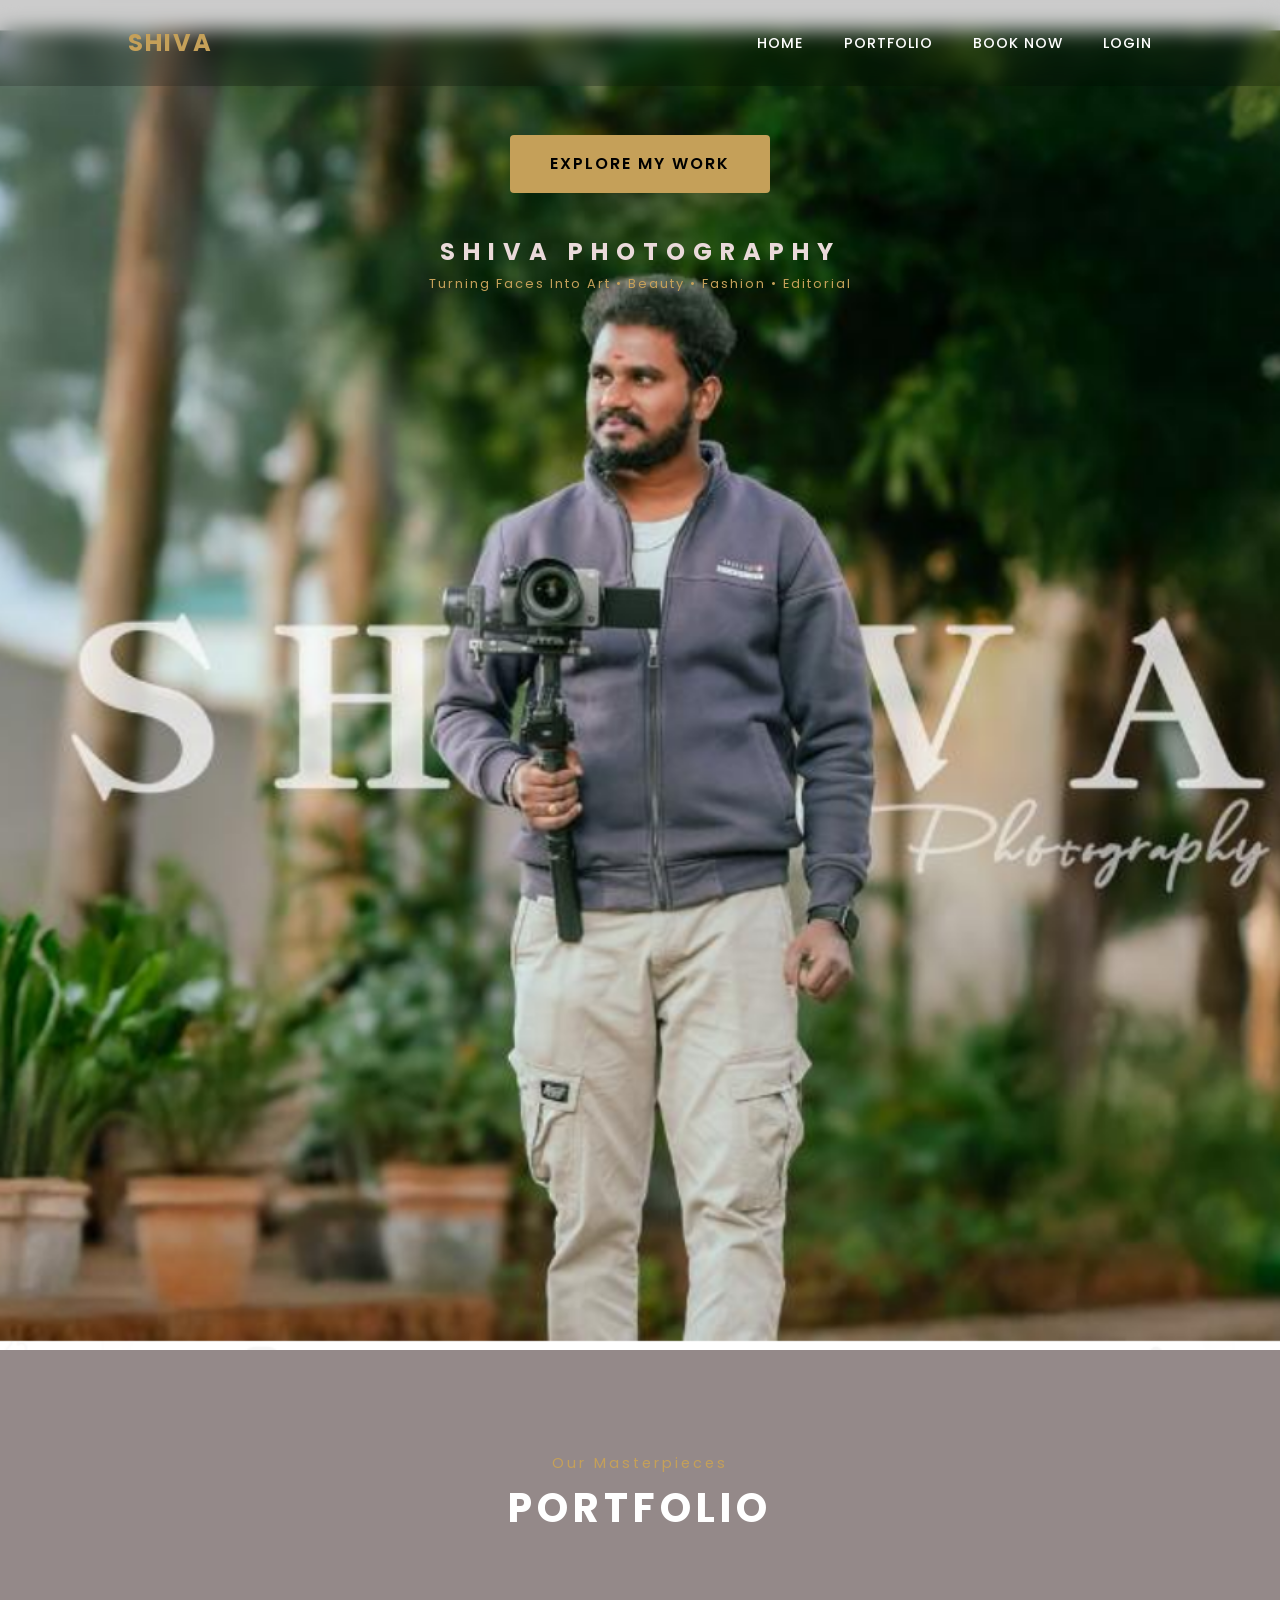
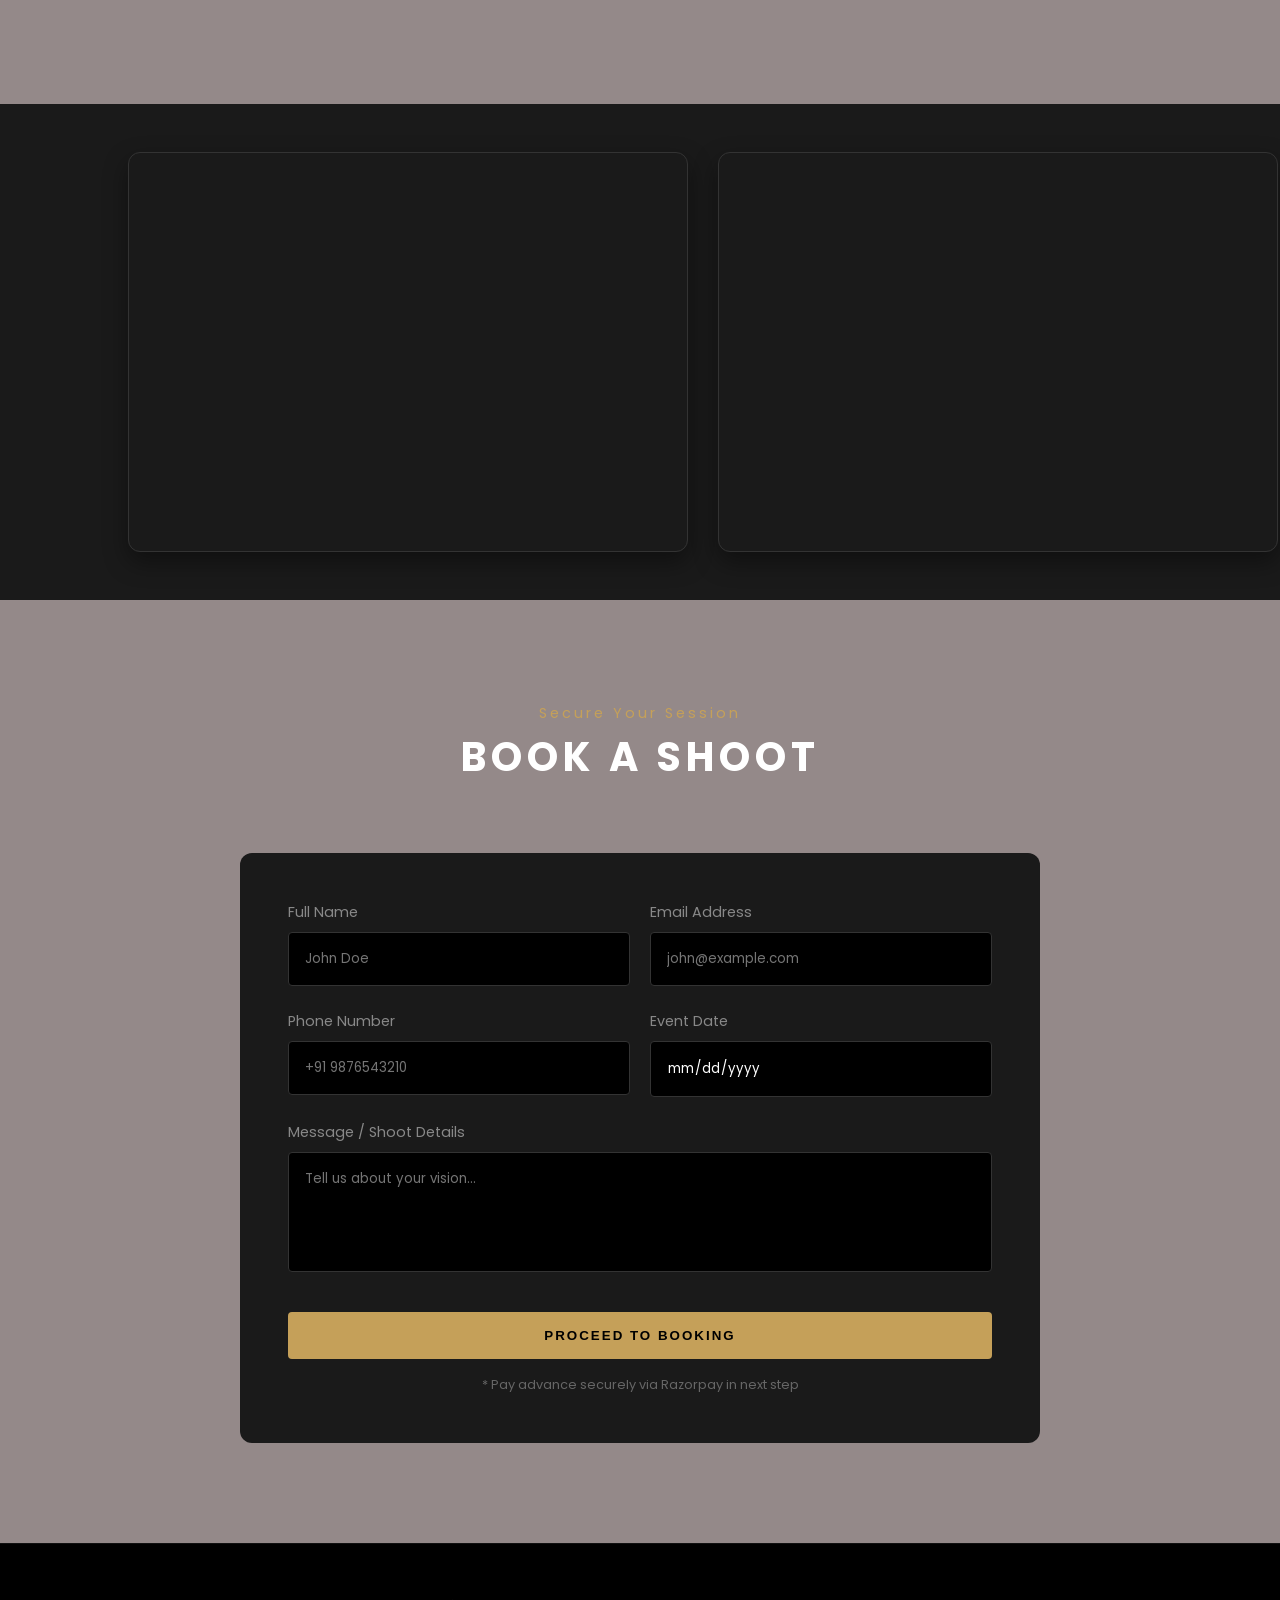
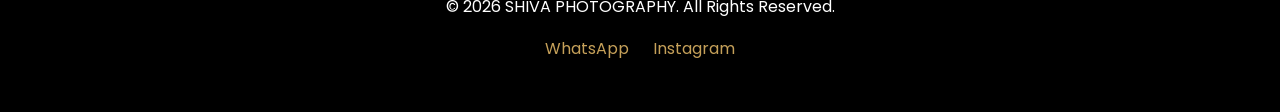
==== shiva photography876/index.html @ bd970e34 "Update index.html" ====
<!DOCTYPE html>
<html lang="en">

<head>
    <meta charset="UTF-8">
    <meta name="viewport" content="width=device-width, initial-scale=1.0">
    <title>Shiva Photography - Turning Faces Into Art</title>
    <!-- Google Fonts -->
    <link href="https://fonts.googleapis.com/css2?family=Poppins:wght@300;400;500;600;700;800&display=swap"
        rel="stylesheet">
    <!-- Custom CSS -->
    <link rel="stylesheet" href="assets/css/style.css">
</head>

<body>

    <!-- Navigation -->
    <nav>
        <a href="#" class="logo">SHIVA</a>
        <ul id="nav-links">
            <li><a href="#home">Home</a></li>
            <li><a href="#portfolio">Portfolio</a></li>
            <li><a href="#booking">Book Now</a></li>
            <li><a href="login.html">Login</a></li>
        </ul>
    </nav>

    <!-- Hero Section -->
    <section class="hero" id="home">
        <div class="hero-content">
            <a href="#portfolio" class="btn-primary" style="margin-bottom: 2rem;">Explore My Work</a>
            <h1>SHIVA PHOTOGRAPHY</h1>
            <p>Turning Faces Into Art • Beauty • Fashion • Editorial</p>
        </div>
    </section>

    <!-- Portfolio Section -->
    <section class="section" id="portfolio">
        <div class="section-title">
            <span>Our Masterpieces</span>
            <h2>Portfolio</h2>
        </div>
    </section>
    </div>
    <div class="scroll-container">
     <iframe width="500" height="360" src="https://www.youtube.com/embed/YkyLp0kZzbs?si=UGw5tzGCFQkqAG49" title="YouTube video player" frameborder="0" allow="accelerometer; autoplay; clipboard-write;  gyroscope; picture-in-picture; web-share" referrerpolicy="strict-origin-when-cross-origin" allowfullscreen></iframe>
     <iframe width="500" height="360" src="https://www.youtube.com/embed/C0DIW3pznsU?si=355kIFxMkGj-nv2P" title="YouTube video player" frameborder="0" allow="accelerometer; autoplay; clipboard-write; encrypted-media; gyroscope; picture-in-picture; web-share" referrerpolicy="strict-origin-when-cross-origin" allowfullscreen></iframe>
    <video controls width="600" height="400">
    <source src="shivaquyw.mp4" type="video/mp4">
    <source src="shivaquyw.webm" type="video/webm">
        </video>  
      <iframe width="560" height="315" src="https://www.youtube.com/embed/8_EfYkSAQk8?si=icCMi53WTMugwzmL" title="YouTube video player" frameborder="0" allow="accelerometer; autoplay; clipboard-write; encrypted-media; gyroscope; picture-in-picture; web-share" referrerpolicy="strict-origin-when-cross-origin" allowfullscreen></iframe>

    </div>


    <!-- Booking Section -->
    <section class="section" id="booking">
        <div class="section-title">
            <span>Secure Your Session</span>
            <h2>Book A Shoot</h2>
        </div>
        <div class="booking-container">
            <form action="booking_process.php" method="POST">
                <div class="form-row">
                    <div class="form-group">
                        <label>Full Name</label>
                        <input type="text" name="full_name" required placeholder="John Doe">
                    </div>
                    <div class="form-group">
                        <label>Email Address</label>
                        <input type="email" name="email" required placeholder="john@example.com">
                    </div>
                </div>
                <div class="form-row">
                    <div class="form-group">
                        <label>Phone Number</label>
                        <input type="tel" name="phone" required placeholder="+91 9876543210">
                    </div>
                    <div class="form-group">
                        <label>Event Date</label>
                        <input type="date" name="event_date" required>
                    </div>
                </div>
                <div class="form-group">
                    <label>Message / Shoot Details</label>
                    <textarea name="message" placeholder="Tell us about your vision..."></textarea>
                </div>
                <div style="text-align: center; margin-top: 2rem;">
                    <button type="submit" class="btn-primary" style="border:none; cursor:pointer; width: 100%;">Proceed
                        to Booking</button>
                    <p style="margin-top: 1rem; font-size: 0.8rem; color: #666;">* Pay advance securely via Razorpay in
                        next step</p>
                </div>
            </form>
        </div>
    </section>

    <!-- Footer -->
    <footer>
        <p>&copy; 2026 SHIVA PHOTOGRAPHY. All Rights Reserved.</p>
        <div style="margin-top: 1rem;">
            <a href="https://wa.me/919876543210" target="_blank"
                style="color: var(--primary); text-decoration:none; margin: 0 10px;">WhatsApp</a>
            <a href="#" style="color: var(--primary); text-decoration:none; margin: 0 10px;">Instagram</a>
        </div>
    </footer>

    <!-- Scripts -->
    <script src="assets/js/script.js"></script>
</body>


</html>
---- shiva photography876/assets/css/style.css ----
:root {
    --primary: #c5a059;
    --secondary: #1a1a1a;
    --bg: #948989;
    --text: #ffffff;
    --accent: #d4b06a;
    --transition: all 0.4s cubic-bezier(0.4, 0, 0.2, 1);
}

* {
    margin: 0;
    padding: 0;
    box-sizing: border-box;
}

html {
    scroll-behavior: smooth;
}

body {
    font-family: 'Poppins', sans-serif;
    background-color: var(--bg);
    color: var(--text);
    line-height: 1.6;
    overflow-x: hidden;
}

/* Navigation */
nav {
    position: fixed;
    top: 0;
    width: 100%;
    padding: 1.5rem 10%;
    display: flex;
    justify-content: space-between;
    align-items: center;
    z-index: 1000;
    transition: var(--transition);
    background: rgba(0, 0, 0, 0.2);
    backdrop-filter: blur(10px);
}

nav.scrolled {
    padding: 1rem 10%;
    background: rgba(0, 0, 0, 0.9);
}

.logo {
    font-size: 1.5rem;
    font-weight: 700;
    color: var(--primary);
    text-decoration: none;
    letter-spacing: 2px;
}

nav ul {
    display: flex;
    list-style: none;
}

nav ul li {
    margin-left: 2.5rem;
}

nav ul li a {
    color: var(--text);
    text-decoration: none;
    font-size: 0.9rem;
    font-weight: 500;
    text-transform: uppercase;
    letter-spacing: 1px;
    transition: var(--transition);
}

nav ul li a:hover {
    color: var(--primary);
}

/* Hero Section */
.hero {
    height: 150vh;
    width: 100%;
    background: url('../../Screenshot 2026-03-03 204924.jpg') no-repeat center 20%/cover;
    color: #eadada;
    display: flex;
    flex-direction: column;
    justify-content: flex-start;
    align-items: center;
    text-align: center;
    padding: 15vh 10% 0;
    overflow: hidden;
}

.hero-content {
    display: flex;
    flex-direction: column;
    align-items: center;
    animation: verticalScroll 0s linear infinite;
}

.hero h1 {
    font-size: 1.5rem;
    font-weight: 700;
    letter-spacing: 8px;
    margin-top: 0.5rem;
    margin-bottom: 0.2rem;
}

.hero p {
    font-size: 0.8rem;
    color: var(--primary);
    letter-spacing: 2px;
    margin-bottom: 0;
}

@keyframes verticalScroll {
    0% {
        transform: translateY(0);
    }

    100% {
        transform: translateY(-120%);
    }
}


/* Buttons */
.btn-primary {
    padding: 1rem 2.5rem;
    background: var(--primary);
    color: #000;
    text-decoration: none;
    font-weight: 600;
    text-transform: uppercase;
    letter-spacing: 2px;
    border-radius: 4px;
    transition: var(--transition);
    display: inline-block;
}

.btn-primary:hover {
    background: #fff;
    transform: scale(1.05);
}

/* Portfolio Gallery */
.section {
    padding: 100px 10%;
}

.section-title {
    text-align: center;
    margin-bottom: 4rem;
}

.section-title h2 {
    font-size: 2.5rem;
    letter-spacing: 5px;
    text-transform: uppercase;
    margin-bottom: 1rem;
}

.section-title span {
    color: var(--primary);
    font-size: 0.9rem;
    letter-spacing: 3px;
}

div.scroll-container {
    background-color: var(--secondary);
    overflow-x: auto;
    overflow-y: hidden;
    white-space: nowrap;
    padding: 3rem 10%;
    /* Keep content padded but container full width */
    display: flex;
    gap: 30px;
    scrollbar-width: thin;
    scrollbar-color: var(--primary) transparent;
    width: 100vw;
    position: relative;
    left: 50%;
    right: 50%;
    margin-left: -50vw;
    margin-right: -50vw;
}

div.scroll-container::-webkit-scrollbar {
    height: 6px;
}

div.scroll-container::-webkit-scrollbar-thumb {
    background: var(--primary);
    border-radius: 10px;
}

div.scroll-container iframe {
    flex: 0 0 auto;
    width: clamp(300px, 60vw, 560px);
    aspect-ratio: 16/9;
    height: auto;
    border-radius: 12px;
    border: 1px solid #333;
    box-shadow: 0 10px 25px rgba(0, 0, 0, 0.4);
    transition: transform 0.3s ease;
}

div.scroll-container iframe:hover {
    transform: translateY(-6px);
}


/* Booking Form */
.booking-container {
    background: var(--secondary);
    padding: 3rem;
    border-radius: 12px;
    max-width: 800px;
    margin: 0 auto;
}

.form-row {
    display: flex;
    gap: 20px;
    margin-bottom: 1.5rem;
}

.form-group {
    flex: 1;
}

.form-group label {
    display: block;
    margin-bottom: 0.5rem;
    font-size: 0.9rem;
    color: #888;
}

.form-group input,
.form-group textarea {
    width: 100%;
    padding: 1rem;
    background: #000;
    border: 1px solid #333;
    color: #fff;
    border-radius: 4px;
    font-family: inherit;
}

.form-group textarea {
    height: 120px;
    resize: none;
}

/* Footer */
footer {
    padding: 50px 10%;
    background: #000;
    text-align: center;
    border-top: 1px solid #111;
}

/* Animations */
@keyframes fadeInUp {
    from {
        opacity: 0;
        transform: translateY(30px);
    }

    to {
        opacity: 1;
        transform: translateY(0);
    }
}

/* Mobile Responsive */
@media (max-width: 768px) {
    nav ul {
        display: none;
    }

    .form-row {
        flex-direction: column;
    }

    .section {
        padding: 60px 5%;
    }
}
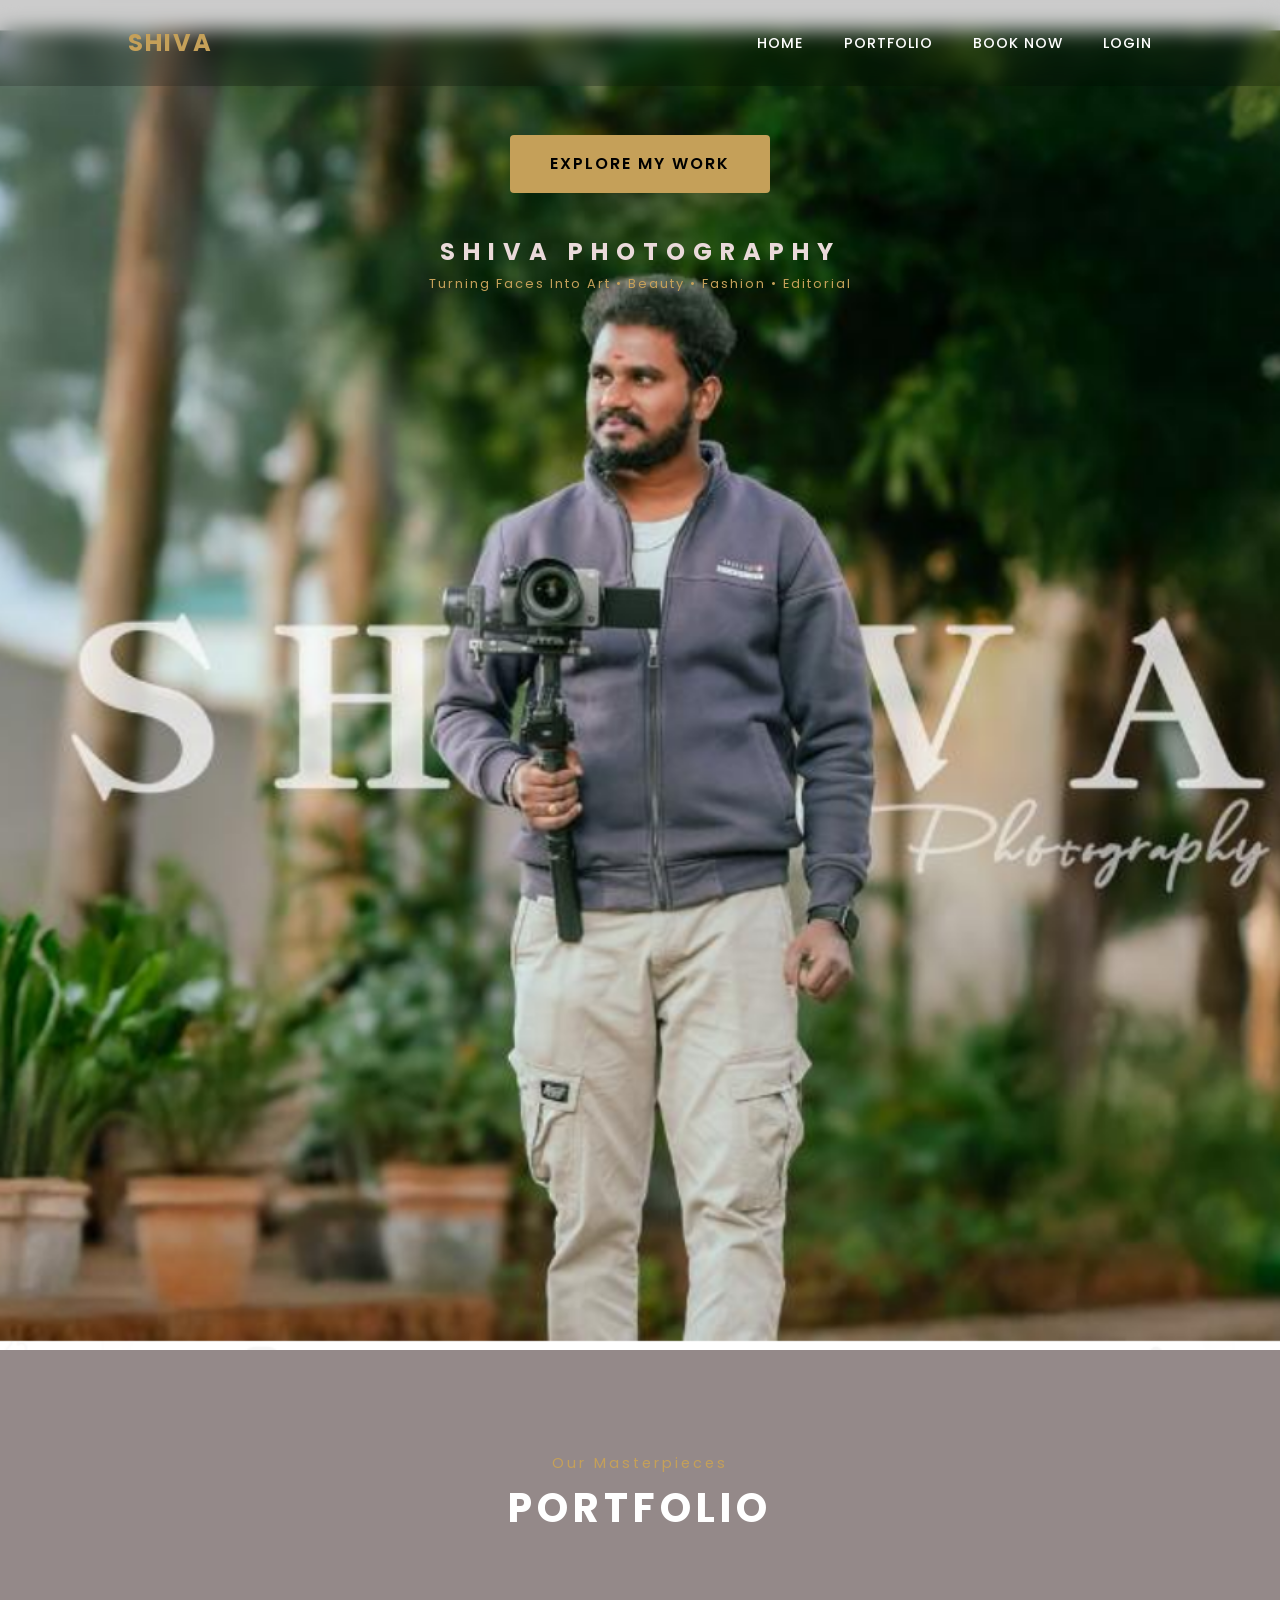
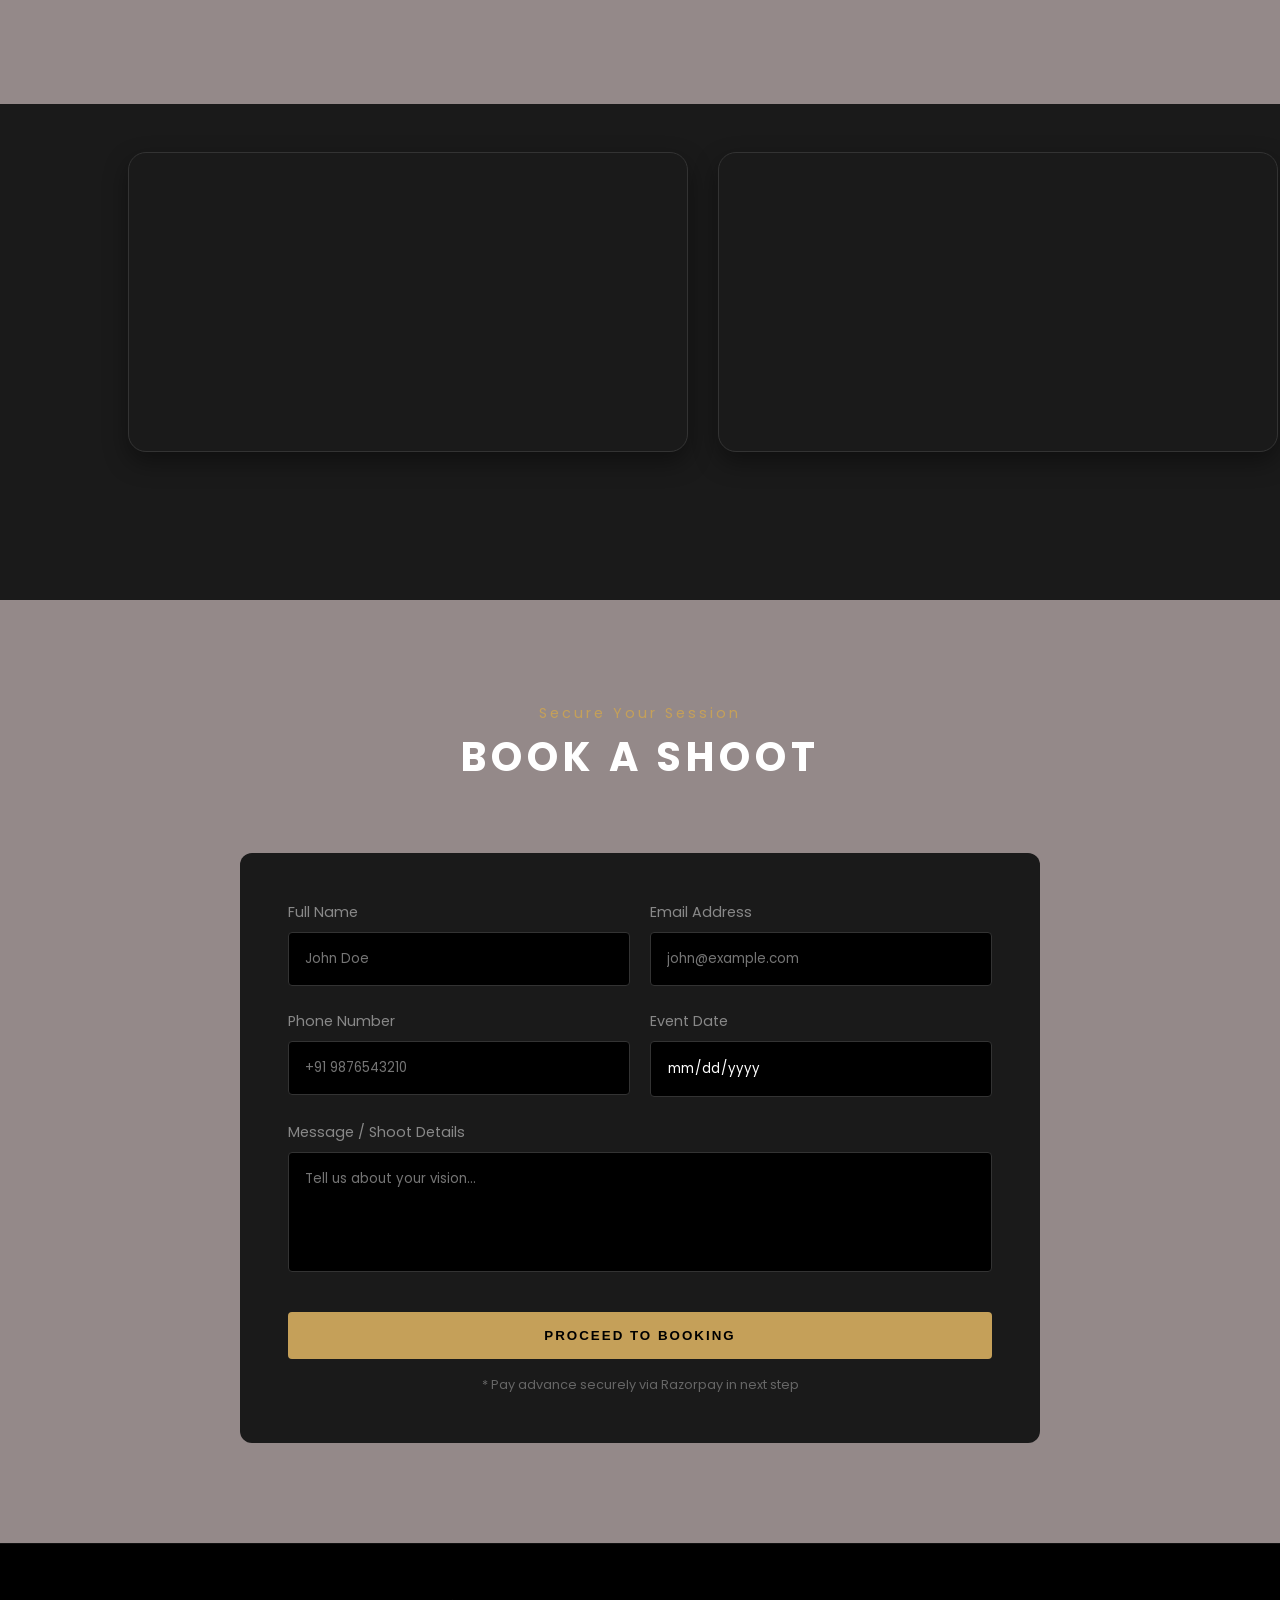
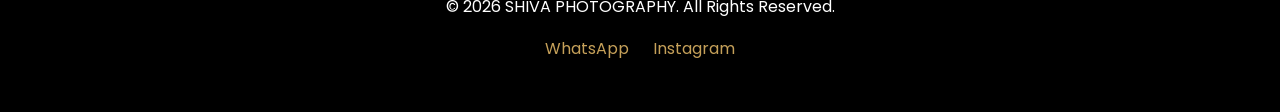
==== commit 96c0910f: "Update index.html" ====
--- a/shiva photography876/index.html
+++ b/shiva photography876/index.html
@@ -43,8 +43,8 @@
     </section>
     </div>
     <div class="scroll-container">
-     <iframe width="500" height="360" src="https://www.youtube.com/embed/YkyLp0kZzbs?si=UGw5tzGCFQkqAG49" title="YouTube video player" frameborder="0" allow="accelerometer; autoplay; clipboard-write;  gyroscope; picture-in-picture; web-share" referrerpolicy="strict-origin-when-cross-origin" allowfullscreen></iframe>
-     <iframe width="500" height="360" src="https://www.youtube.com/embed/C0DIW3pznsU?si=355kIFxMkGj-nv2P" title="YouTube video player" frameborder="0" allow="accelerometer; autoplay; clipboard-write; encrypted-media; gyroscope; picture-in-picture; web-share" referrerpolicy="strict-origin-when-cross-origin" allowfullscreen></iframe>
+     <iframe width="500" height="300" src="https://www.youtube.com/embed/YkyLp0kZzbs?si=UGw5tzGCFQkqAG49" title="YouTube video player" frameborder="0" allow="accelerometer; autoplay; clipboard-write;  gyroscope; picture-in-picture; web-share" referrerpolicy="strict-origin-when-cross-origin" allowfullscreen></iframe>
+     <iframe width="500" height="300" src="https://www.youtube.com/embed/C0DIW3pznsU?si=355kIFxMkGj-nv2P" title="YouTube video player" frameborder="0" allow="accelerometer; autoplay; clipboard-write; encrypted-media; gyroscope; picture-in-picture; web-share" referrerpolicy="strict-origin-when-cross-origin" allowfullscreen></iframe>
     <video controls width="600" height="400">
     <source src="shivaquyw.mp4" type="video/mp4">
     <source src="shivaquyw.webm" type="video/webm">
@@ -113,3 +113,4 @@
 
 </html>
 
+
--- a/shiva photography876/assets/css/style.css
+++ b/shiva photography876/assets/css/style.css
@@ -198,8 +198,8 @@
     flex: 0 0 auto;
     width: clamp(300px, 60vw, 560px);
     aspect-ratio: 16/9;
-    height: auto;
-    border-radius: 12px;
+    height: 300;
+    border-radius: 18px;
     border: 1px solid #333;
     box-shadow: 0 10px 25px rgba(0, 0, 0, 0.4);
     transition: transform 0.3s ease;
@@ -286,4 +286,5 @@
     .section {
         padding: 60px 5%;
     }
-}+
+}
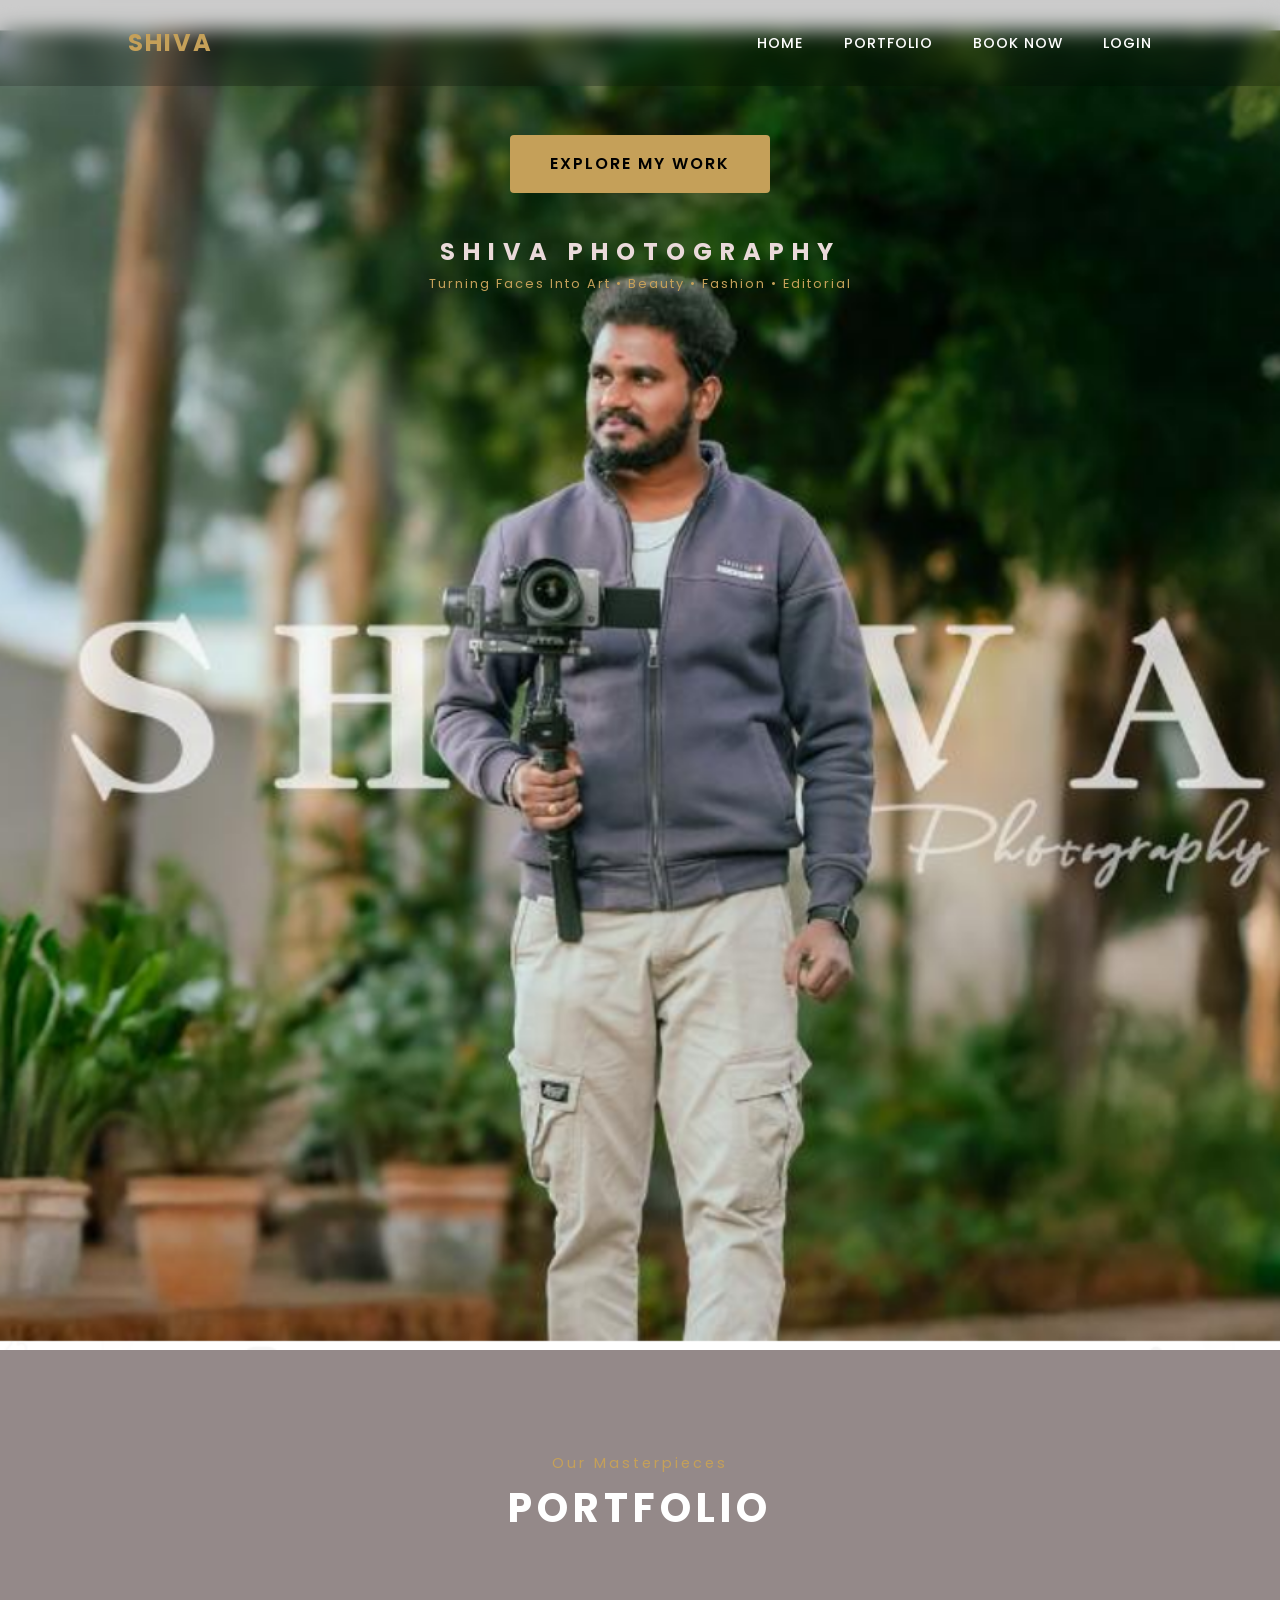
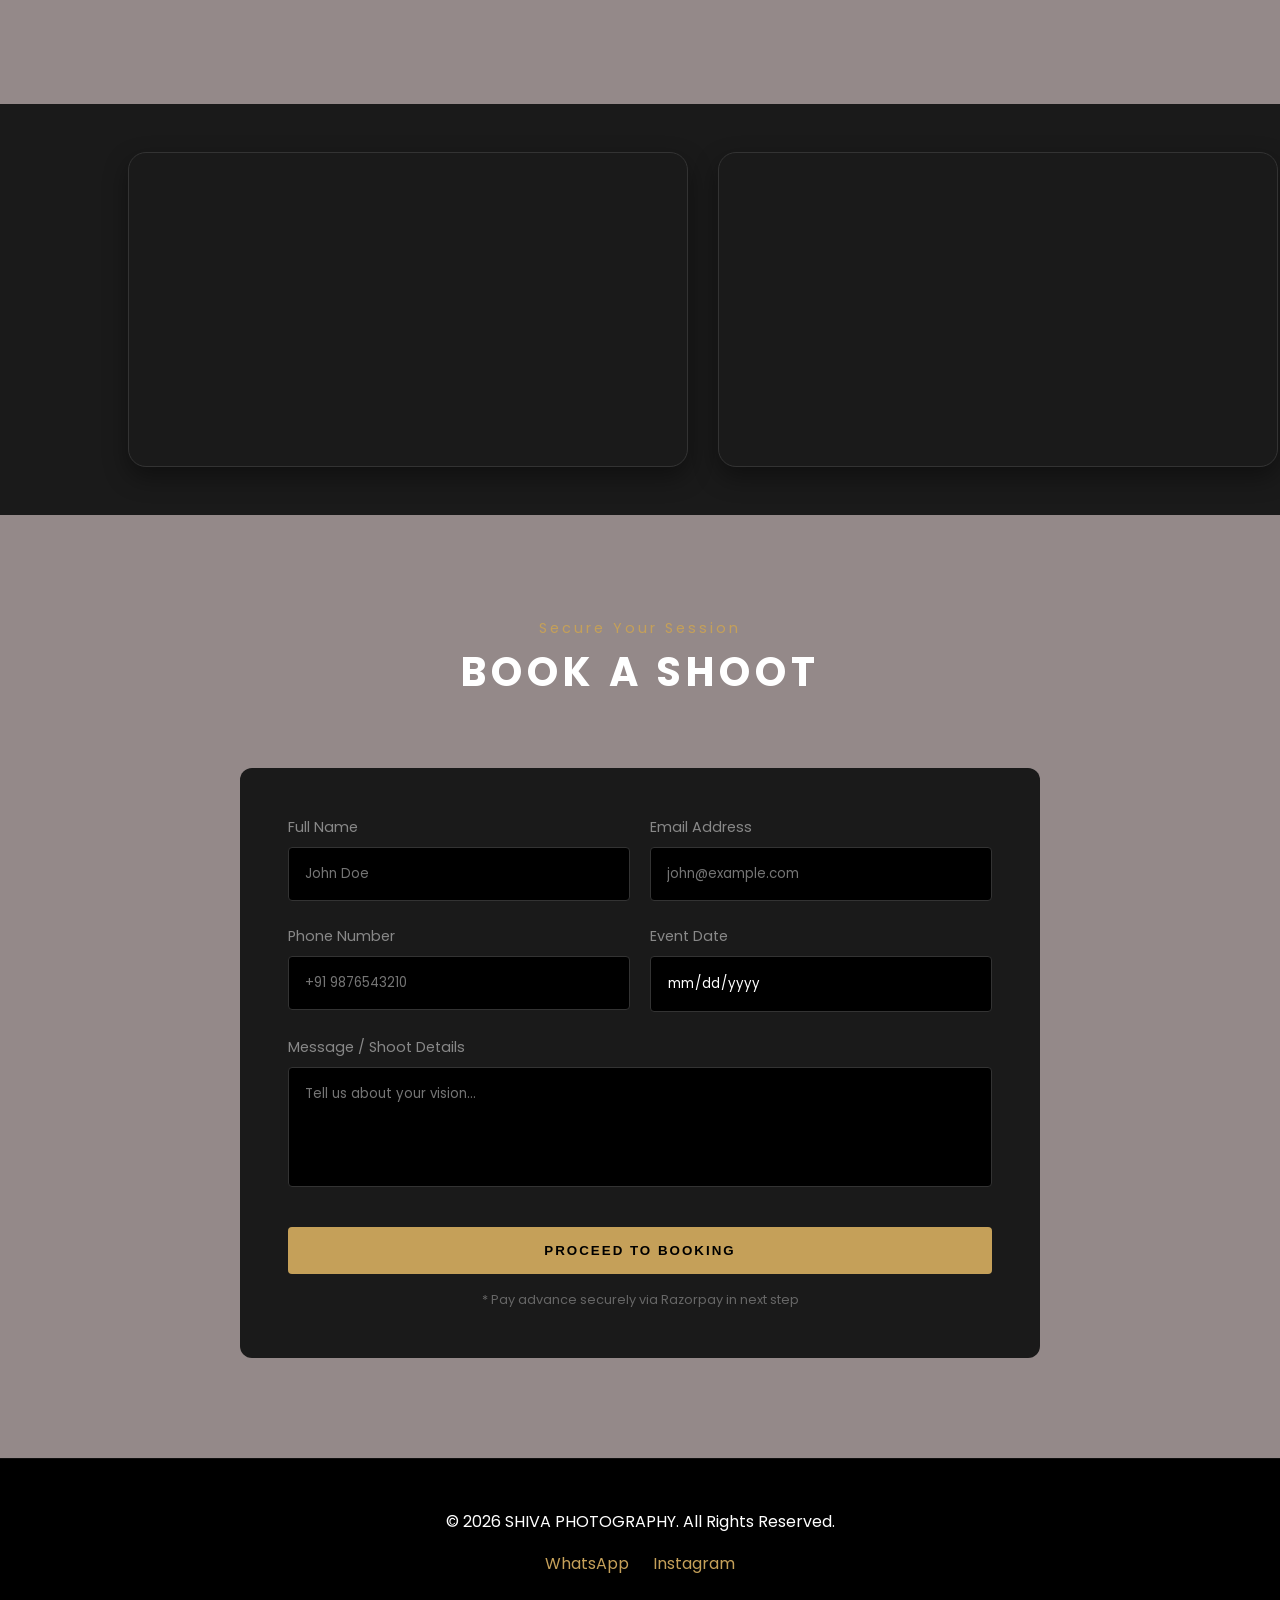
==== commit 6d62b6aa: "Update index.html" ====
--- a/shiva photography876/index.html
+++ b/shiva photography876/index.html
@@ -43,9 +43,9 @@
     </section>
     </div>
     <div class="scroll-container">
-     <iframe width="500" height="300" src="https://www.youtube.com/embed/YkyLp0kZzbs?si=UGw5tzGCFQkqAG49" title="YouTube video player" frameborder="0" allow="accelerometer; autoplay; clipboard-write;  gyroscope; picture-in-picture; web-share" referrerpolicy="strict-origin-when-cross-origin" allowfullscreen></iframe>
-     <iframe width="500" height="300" src="https://www.youtube.com/embed/C0DIW3pznsU?si=355kIFxMkGj-nv2P" title="YouTube video player" frameborder="0" allow="accelerometer; autoplay; clipboard-write; encrypted-media; gyroscope; picture-in-picture; web-share" referrerpolicy="strict-origin-when-cross-origin" allowfullscreen></iframe>
-    <video controls width="600" height="400">
+     <iframe width="560" height="315" src="https://www.youtube.com/embed/YkyLp0kZzbs?si=UGw5tzGCFQkqAG49" title="YouTube video player" frameborder="0" allow="accelerometer; autoplay; clipboard-write;  gyroscope; picture-in-picture; web-share" referrerpolicy="strict-origin-when-cross-origin" allowfullscreen></iframe>
+     <iframe width="560" height="315" src="https://www.youtube.com/embed/C0DIW3pznsU?si=355kIFxMkGj-nv2P" title="YouTube video player" frameborder="0" allow="accelerometer; autoplay; clipboard-write; encrypted-media; gyroscope; picture-in-picture; web-share" referrerpolicy="strict-origin-when-cross-origin" allowfullscreen></iframe>
+    <video controls width="560" height="315">
     <source src="shivaquyw.mp4" type="video/mp4">
     <source src="shivaquyw.webm" type="video/webm">
         </video>  
@@ -114,3 +114,4 @@
 </html>
 
 
+
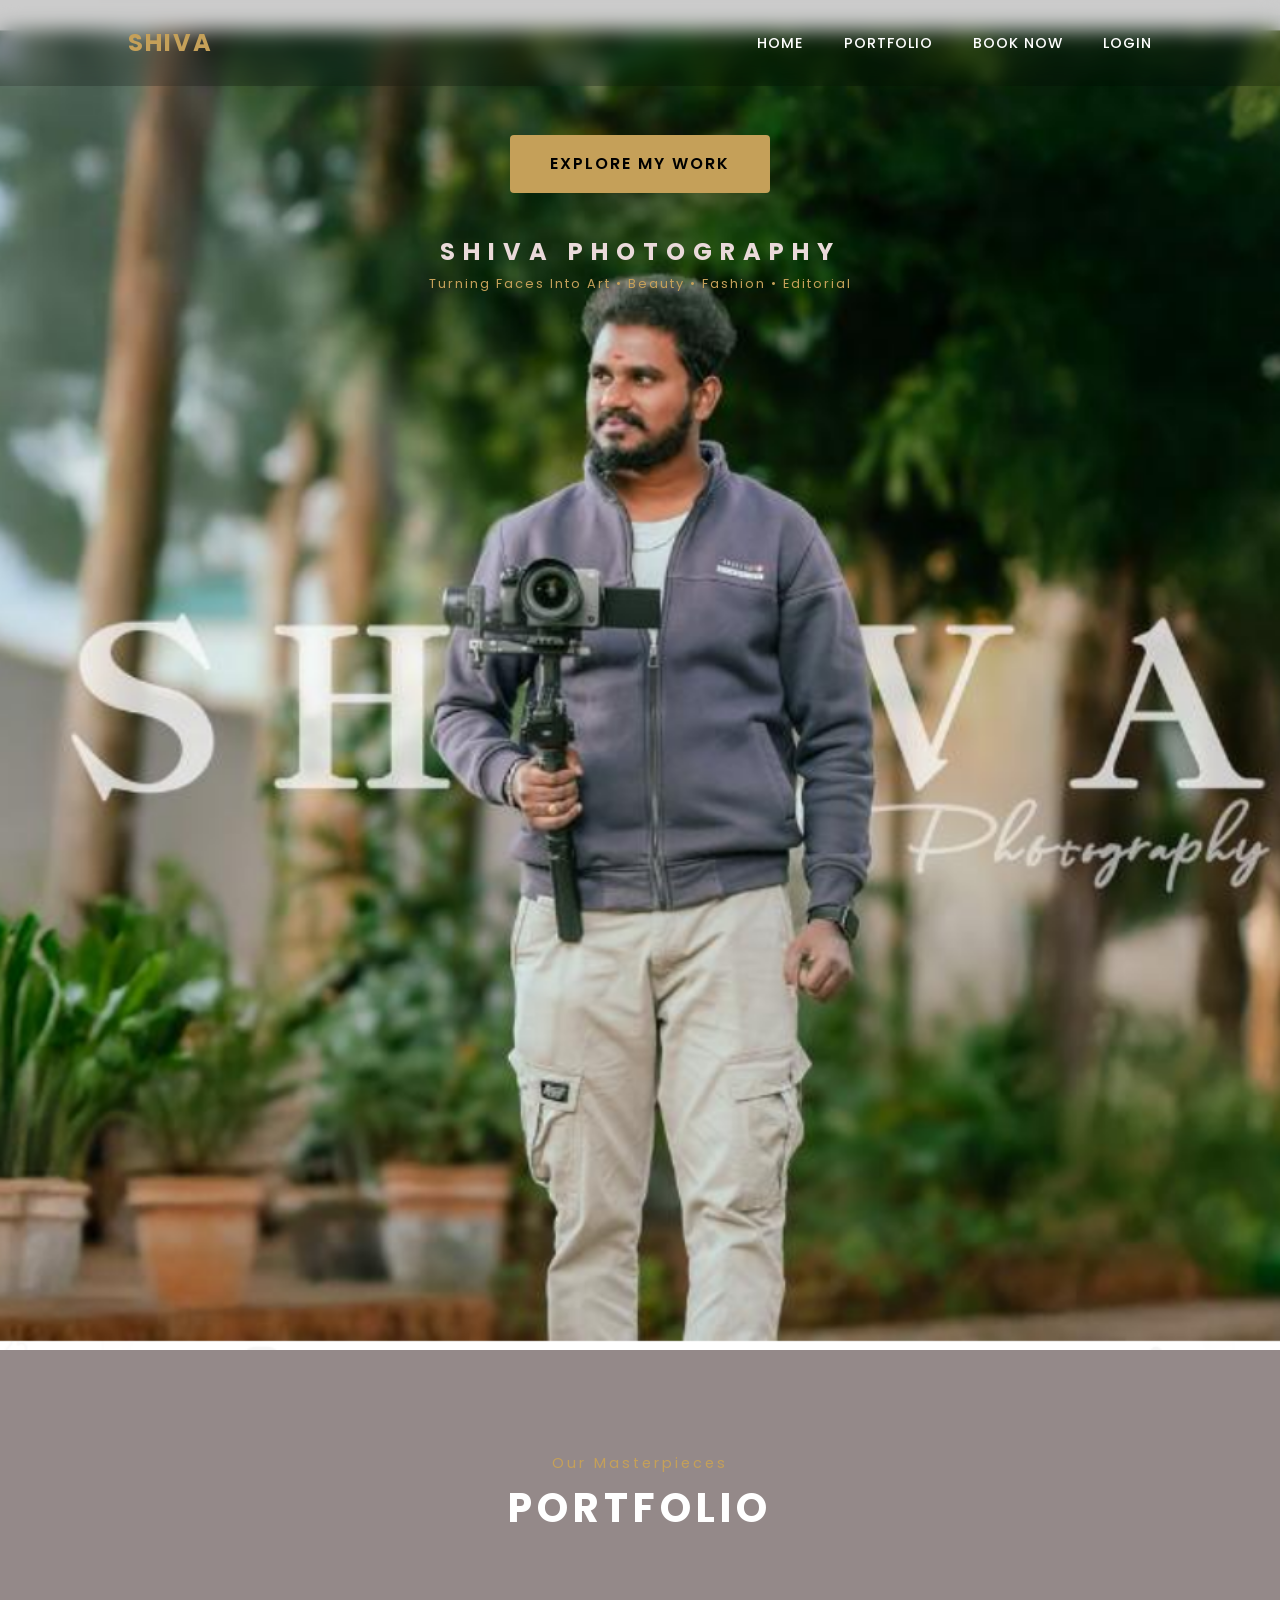
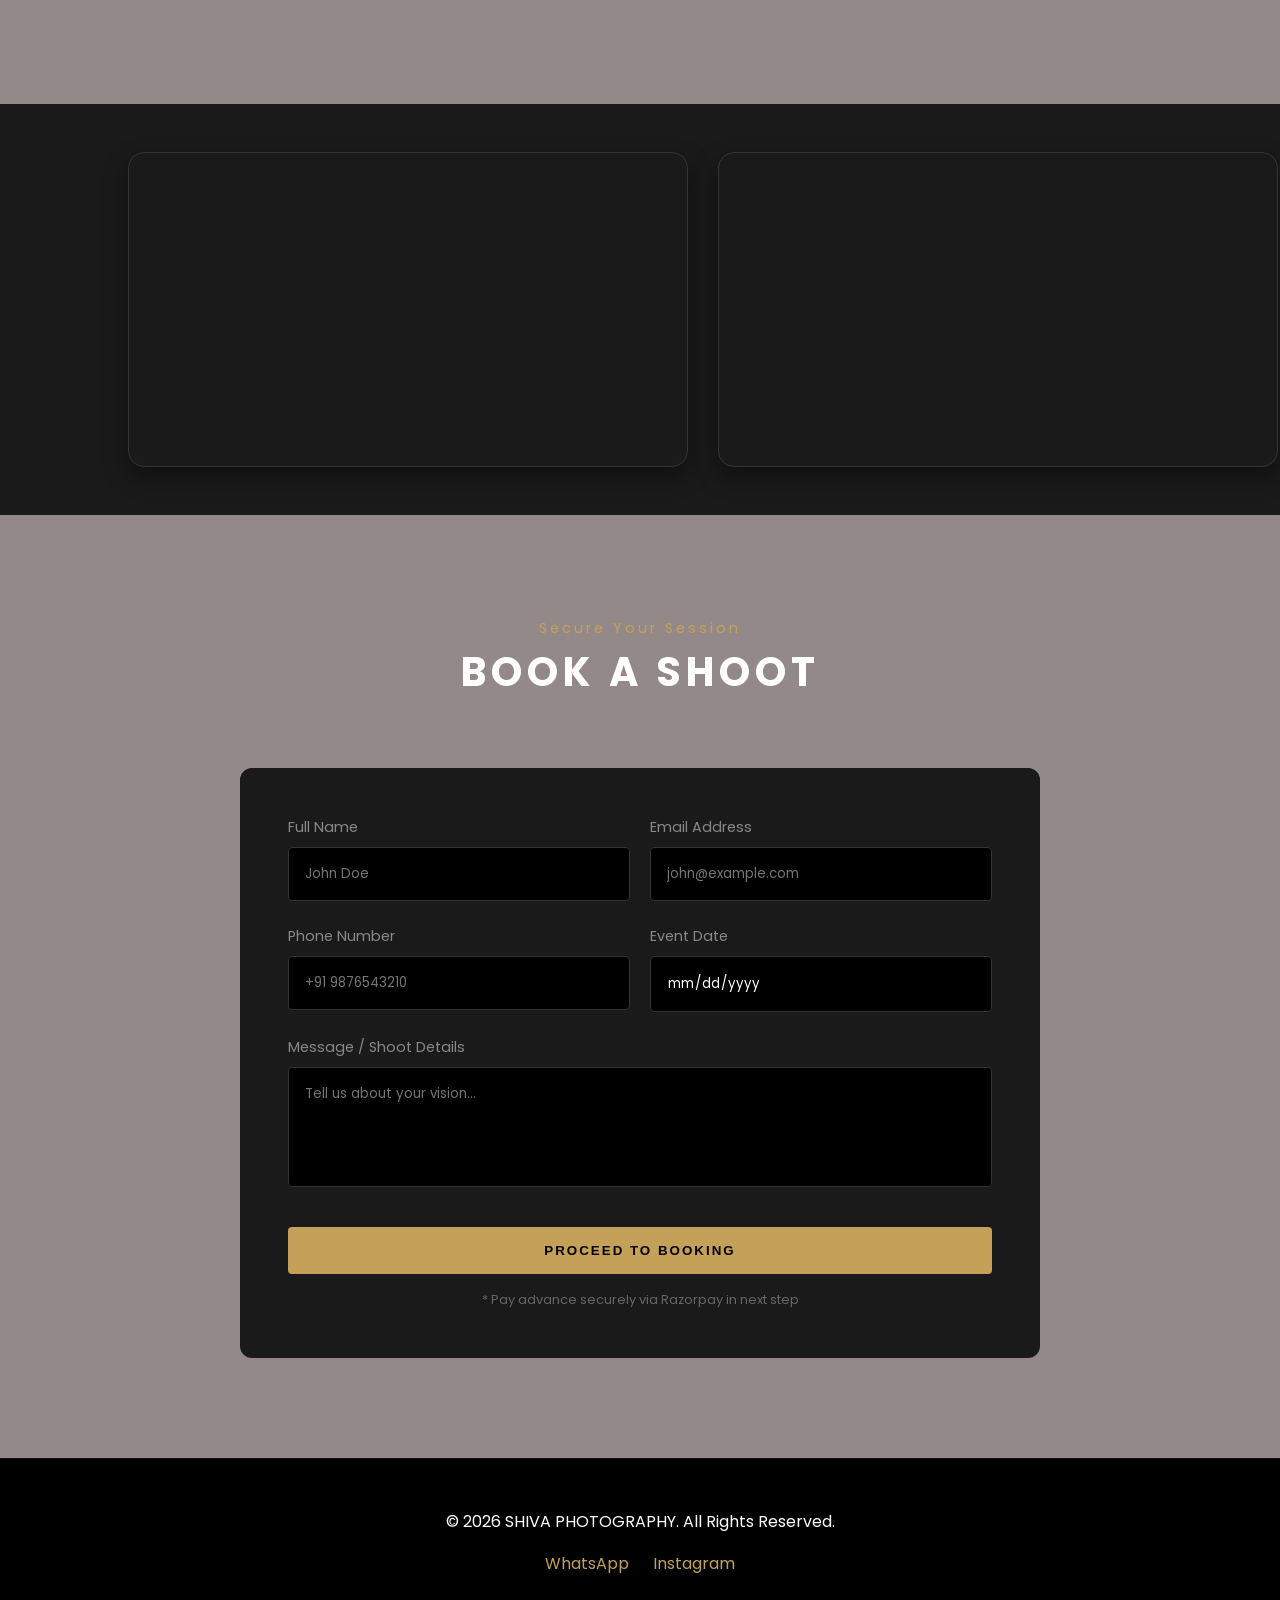
==== commit 2e94c3a8: "Update index.html" ====
--- a/shiva photography876/index.html
+++ b/shiva photography876/index.html
@@ -43,13 +43,12 @@
     </section>
     </div>
     <div class="scroll-container">
-     <iframe width="560" height="315" src="https://www.youtube.com/embed/YkyLp0kZzbs?si=UGw5tzGCFQkqAG49" title="YouTube video player" frameborder="0" allow="accelerometer; autoplay; clipboard-write;  gyroscope; picture-in-picture; web-share" referrerpolicy="strict-origin-when-cross-origin" allowfullscreen></iframe>
-     <iframe width="560" height="315" src="https://www.youtube.com/embed/C0DIW3pznsU?si=355kIFxMkGj-nv2P" title="YouTube video player" frameborder="0" allow="accelerometer; autoplay; clipboard-write; encrypted-media; gyroscope; picture-in-picture; web-share" referrerpolicy="strict-origin-when-cross-origin" allowfullscreen></iframe>
-    <video controls width="560" height="315">
+     <iframe width="700" height="315" src="https://www.youtube.com/embed/YkyLp0kZzbs?si=UGw5tzGCFQkqAG49" title="YouTube video player" frameborder="0" allow="accelerometer; autoplay; clipboard-write;  gyroscope; picture-in-picture; web-share" referrerpolicy="strict-origin-when-cross-origin" allowfullscreen></iframe>
+     <iframe width="700" height="315" src="https://www.youtube.com/embed/C0DIW3pznsU?si=355kIFxMkGj-nv2P" title="YouTube video player" frameborder="0" allow="accelerometer; autoplay; clipboard-write; encrypted-media; gyroscope; picture-in-picture; web-share" referrerpolicy="strict-origin-when-cross-origin" allowfullscreen></iframe>
+    <video controls width="650" height="315">
     <source src="shivaquyw.mp4" type="video/mp4">
-    <source src="shivaquyw.webm" type="video/webm">
         </video>  
-      <iframe width="560" height="315" src="https://www.youtube.com/embed/8_EfYkSAQk8?si=icCMi53WTMugwzmL" title="YouTube video player" frameborder="0" allow="accelerometer; autoplay; clipboard-write; encrypted-media; gyroscope; picture-in-picture; web-share" referrerpolicy="strict-origin-when-cross-origin" allowfullscreen></iframe>
+      <iframe width="500" height="600" src="https://www.youtube.com/embed/8_EfYkSAQk8?si=icCMi53WTMugwzmL" title="YouTube video player" frameborder="0" allow="accelerometer; autoplay; clipboard-write; encrypted-media; gyroscope; picture-in-picture; web-share" referrerpolicy="strict-origin-when-cross-origin" allowfullscreen></iframe>
 
     </div>
 
@@ -115,3 +114,5 @@
 
 
 
+
+
--- a/shiva photography876/assets/css/style.css
+++ b/shiva photography876/assets/css/style.css
@@ -198,8 +198,8 @@
     flex: 0 0 auto;
     width: clamp(300px, 60vw, 560px);
     aspect-ratio: 16/9;
-    height: 300;
-    border-radius: 18px;
+    height: auto;
+    border-radius: 16px;
     border: 1px solid #333;
     box-shadow: 0 10px 25px rgba(0, 0, 0, 0.4);
     transition: transform 0.3s ease;
@@ -286,5 +286,4 @@
     .section {
         padding: 60px 5%;
     }
-
-}
+}
